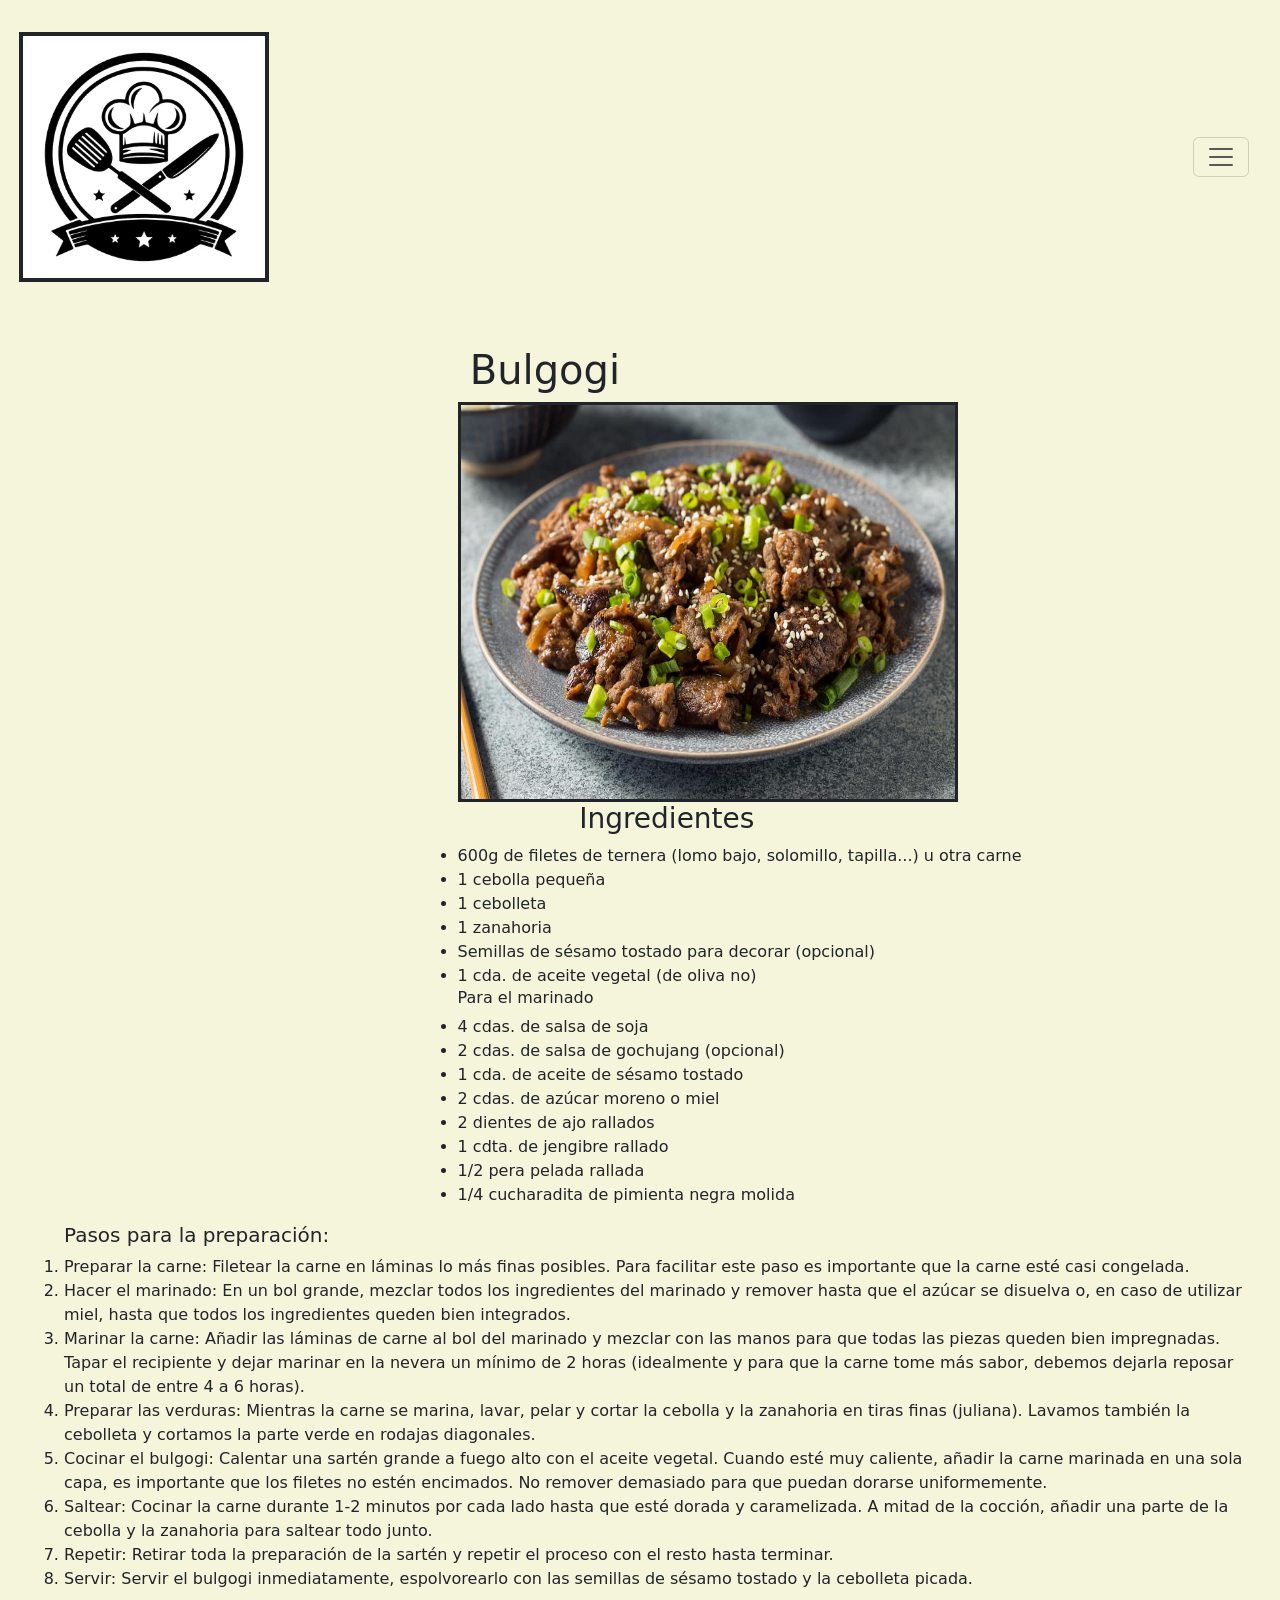
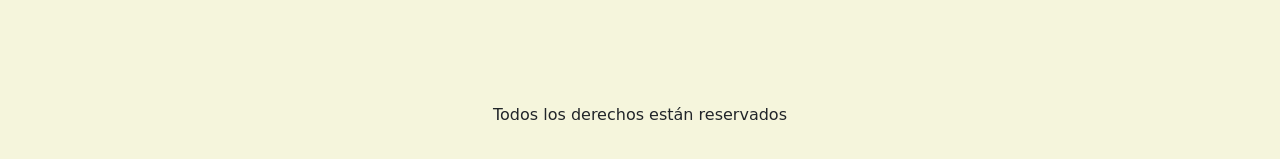
==== pages/bulgogi.html @ 3caf8e69 "Agrego más pages" ====
<!DOCTYPE html>
<html lang="en">
<head>
    <meta charset="UTF-8">
    <meta name="viewport" content="width=device-width, initial-scale=1.0">
    <title>Bulgogi</title>
     <link href="https://cdn.jsdelivr.net/npm/bootstrap@5.3.8/dist/css/bootstrap.min.css" rel="stylesheet" integrity="sha384-sRIl4kxILFvY47J16cr9ZwB07vP4J8+LH7qKQnuqkuIAvNWLzeN8tE5YBujZqJLB" crossorigin="anonymous">
     <link rel="stylesheet" href="../css/main.css">
</head>
<body>
      <!-- Cabeza de página -->
    <header>
        <img class="logo" src="../img/logo.avif" alt="">
        <nav class="navbar">
          <div class="container-fluid">
            <!-- <a class="navbar-brand" href="#">Offcanvas navbar</a> -->
            <button class="navbar-toggler" type="button" data-bs-toggle="offcanvas" data-bs-target="#offcanvasNavbar" aria-controls="offcanvasNavbar" aria-label="Toggle navigation">
              <span class="navbar-toggler-icon"></span>
            </button>
            <div class="offcanvas offcanvas-end" tabindex="-1" id="offcanvasNavbar" aria-labelledby="offcanvasNavbarLabel">
              <div class="offcanvas-header">
              <button type="button" class="btn-close" data-bs-dismiss="offcanvas" aria-label="Close"></button>
              </div>
              <div class="offcanvas-body">
                <ul class="navbar-nav justify-content-end flex-grow-1 pe-3">
                  <li class="nav-item">
                  <a class="nav-link active" aria-current="page" href="../index.html">Home</a>
                  </li>
                  <li class="nav-item">
                  <a class="nav-link" href="../pages/quienes_somos.html">Quiénes somos...</a>
                  </li>
                  <li class="nav-item dropdown">
                  <a class="nav-link dropdown-toggle" href="#" role="button" data-bs-toggle="dropdown" aria-expanded="false">Atajo a recetas</a>
                <ul class="dropdown-menu">
                  <li><a class="dropdown-item" href="../pages/ramen.html">Ramen</a></li>
                  <li><a class="dropdown-item" href="../pages/arroz_con_pollo.html">Arroz con pollo</a></li>
                  <li><a class="dropdown-item" href="../pages/galletas.html">Galletas con chispas de chocolate</a></li>
                  <li><a class="dropdown-item" href="../pages/carrot.html">Carrot Cake</a></li>
                </ul>
                  </li>
                </ul>
              </div>
            </div>
          </div>
        </nav>
    </header>
        <!-- Contenido principal -->
     <main>
        <div>
            <h1>Bulgogi</h1>
            <div class="ramen"><img src="../img/beef-bulgogi.jpg" alt=""></div>
            <div>
                    <h3>Ingredientes</h3>
            </div>
            <div>
                <ul>
                    <li>600g de filetes de ternera (lomo bajo, solomillo, tapilla...) u otra carne</li>
                    <li>1 cebolla pequeña</li>
                    <li>1 cebolleta</li>
                    <li>1 zanahoria</li>
                    <li>Semillas de sésamo tostado para decorar (opcional)</li>
                    <li>1 cda. de aceite vegetal (de oliva no)</li>
                    <h6>Para el marinado</h6>
                    <li>4 cdas. de salsa de soja</li>
                    <li>2 cdas. de salsa de gochujang (opcional)</li>
                    <li>1 cda. de aceite de sésamo tostado</li>
                    <li>2 cdas. de azúcar moreno o miel</li>
                    <li>2  dientes de ajo rallados</li>
                    <li>1 cdta. de jengibre rallado</li>
                    <li>1/2 pera pelada rallada</li>
                    <li>1/4 cucharadita de pimienta negra molida</li>
                </ul>
            </div>
            <div>
                <ol>
                    <h5>Pasos para la preparación:</h5>
                    <li>Preparar la carne: Filetear la carne en láminas lo más finas posibles. Para facilitar este paso es importante que la carne esté casi congelada.</li>
                    <li>Hacer el marinado: En un bol grande, mezclar todos los ingredientes del marinado y remover hasta que el azúcar se disuelva o, en caso de utilizar miel, hasta que todos los ingredientes queden bien integrados.</li>
                    <li>Marinar la carne: Añadir las láminas de carne al bol del marinado y mezclar con las manos para que todas las piezas queden bien impregnadas. Tapar el recipiente y dejar marinar en la nevera un mínimo de 2 horas (idealmente y para que la carne tome más sabor, debemos dejarla reposar un total de entre 4 a 6 horas).</li>
                    <li>Preparar las verduras: Mientras la carne se marina, lavar, pelar y cortar la cebolla y la zanahoria en tiras finas (juliana). Lavamos también la cebolleta y cortamos la parte verde en rodajas diagonales.</li>
                    <li>Cocinar el bulgogi: Calentar una sartén grande a fuego alto con el aceite vegetal. Cuando esté muy caliente, añadir la carne marinada en una sola capa, es importante que los filetes no estén encimados. No remover demasiado para que puedan dorarse uniformemente.</li>
                    <li>Saltear: Cocinar la carne durante 1-2 minutos por cada lado hasta que esté dorada y caramelizada. A mitad de la cocción, añadir una parte de la cebolla y la zanahoria para saltear todo junto. </li>
                    <li>Repetir: Retirar toda la preparación de la sartén y repetir el proceso con el resto hasta terminar.</li>
                    <li>Servir: Servir el bulgogi inmediatamente, espolvorearlo con las semillas de sésamo tostado y la cebolleta picada.</li>
                </ol>
            </div>
        </div>
     </main>
<footer>
    <p>Todos los derechos están reservados</p>
</footer>
<script src="https://cdn.jsdelivr.net/npm/bootstrap@5.3.8/dist/js/bootstrap.bundle.min.js" integrity="sha384-FKyoEForCGlyvwx9Hj09JcYn3nv7wiPVlz7YYwJrWVcXK/BmnVDxM+D2scQbITxI" crossorigin="anonymous"></script>
</body>
</html>
---- css/main.css ----
/*comentario en sass y en css*/
header {
  background-color: beige;
  display: flex;
  justify-content: center;
  align-items: center;
}
header .logo {
  width: 100%;
}
header nav ul {
  color: beige;
  display: flex;
}

main .card-producto {
  width: 2000px;
}
/* html principal */
/* solo css */
/* estilos de header */
/* mobile */
.logo{
  width: 150px;
  height: 150px;
  border-style: solid;
  border-width: 4px;
  object-fit: cover;
}

header{
  display: block;
  gap: 25%;
  padding: 2rem;
  background-color: beige;
}


/* estilos de main */

main{
  display: grid;
  grid-template-columns: 1fr;
  grid-template-rows: repeat(4, 21%);
  width: 100%;
  height: 25%;
  padding: 2rem;
  gap: 1rem;
  background-color: beige;
}

main div p{
  text-align: center;
  text-decoration: underline;
}

.grilla img{
  width: 100%;
  height: 100%;
  border-style: solid;
  border-width: 4px;
  object-fit: cover;
}
a{
    color: black;
}

/* estilos de footer */

footer{
  text-align: center;
  background-color: beige;
  padding: 1rem;
}

/* mq tablet */

@media (min-width: 768px){
  
}

/* mw desktop */

@media (min-width: 1024px){
header{
  display: flex;
  gap: 75%;
}
.logo{
  width: 100px;
  height: 250px;
  object-fit: fill;
}
.grilla img{
  width: 100%;
  object-fit: cover;
}

.grilla{
  display: grid;
  grid-template-columns: repeat(2, 2fr);
  grid-template-rows: repeat(4, 50%);
  gap: 70px;
}

.uno{
  grid-area: 1 / 2;
}
.dos{
  grid-area: 1 / 2 / 3;
}
}

/* pages */

.ramen{
  display: block;
  
}

.ramen img{
  width: 100%;
  height: 300px;
  border-style: solid;
  border-width: 3px;
}
main div h1{
  padding-left: 20%;
}
main div h3{
  padding-left: 35%;
}
main div ul{
  padding-left: 25%;
}
.texto h6{
  text-align: center;
}

/* mq desktop */

@media (min-width: 1024px){
.ramen img{
  width: 500px;
  height: 400px;
}
.ramen{
  padding-left: 35%;
}
main div h1{
  padding-left: 36%;
}
main div h3{
  padding-left: 45%;
}
main div ul{
  padding-left: 35%;
}
.texto p{
  text-align: center;
}
.texto{
  padding-left: 20%;
  padding-right: 20%;
}
}

/*# sourceMappingURL=main.css.map */
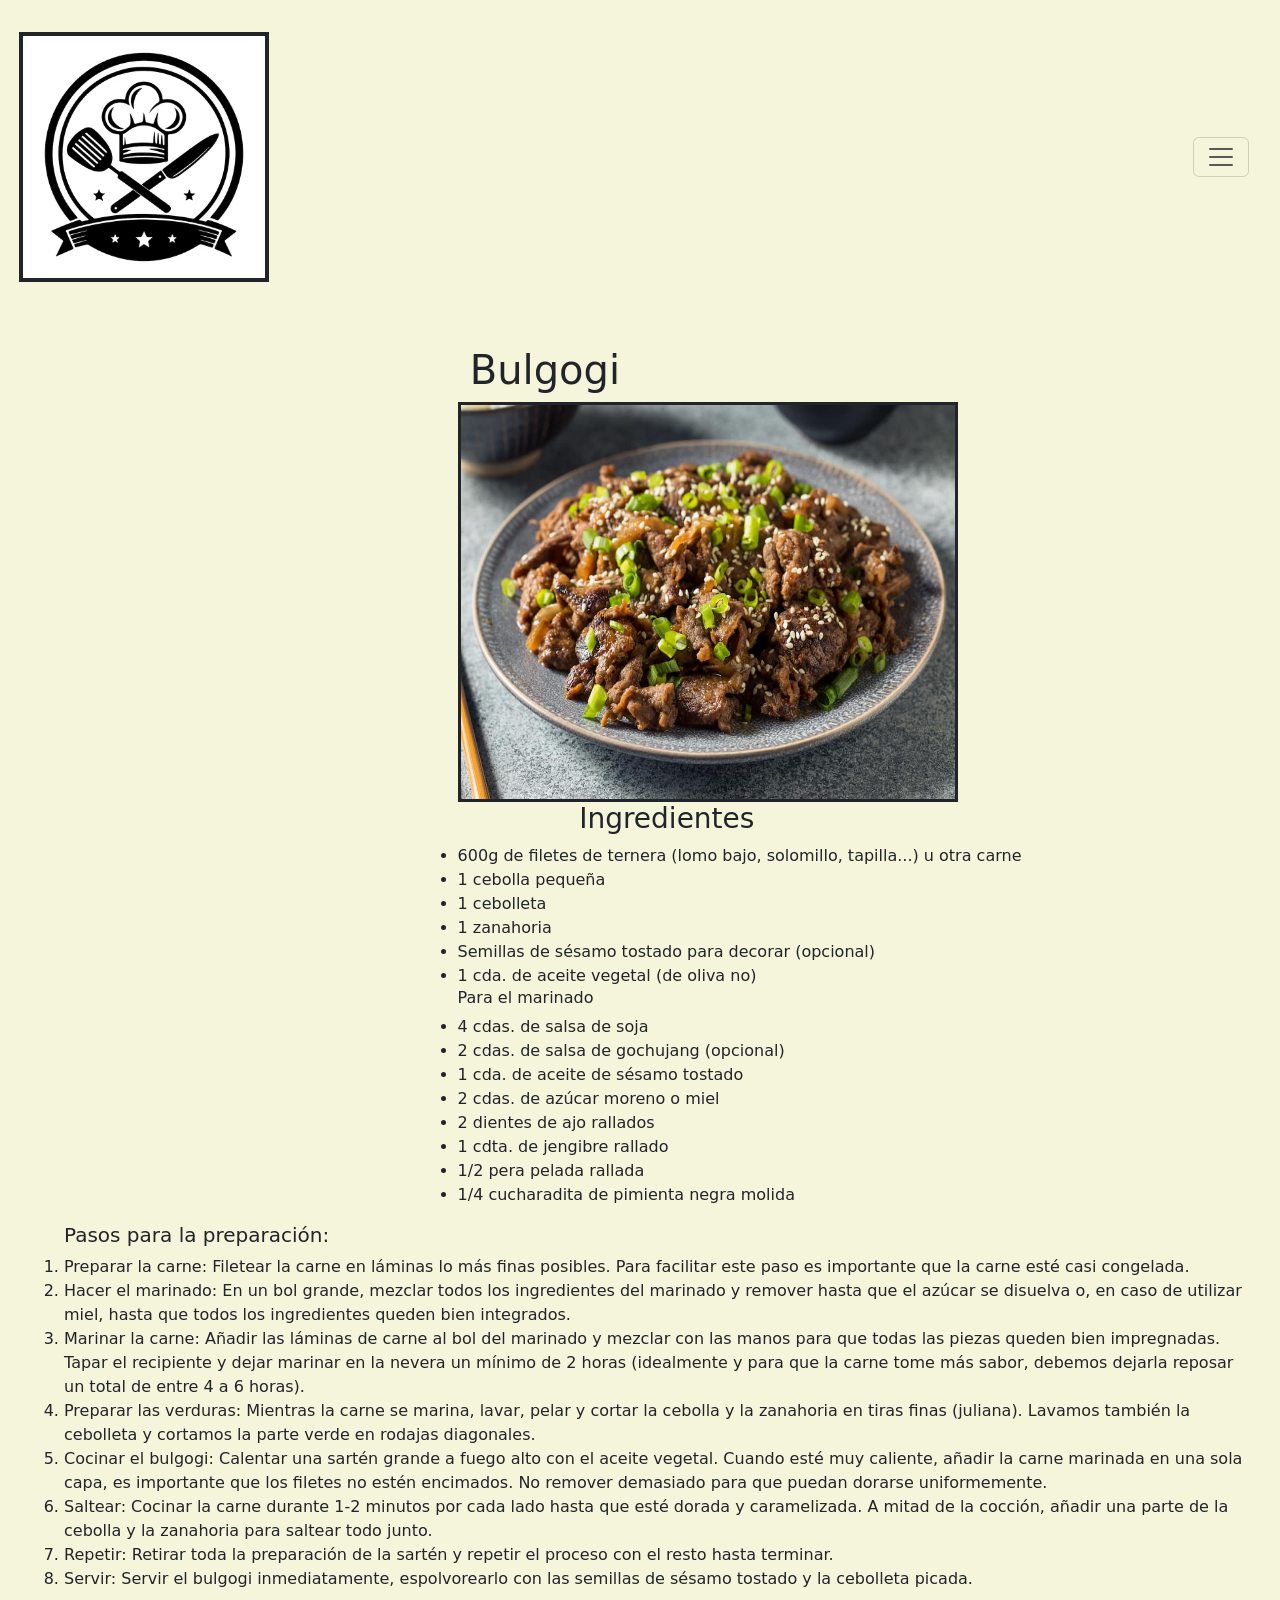
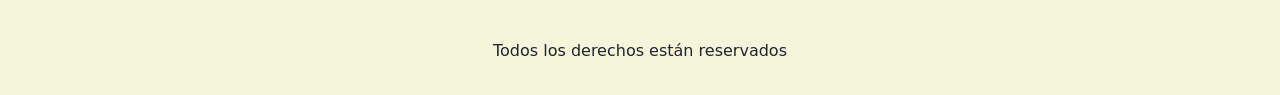
==== commit bca96952: "Agrego ultimos detalles" ====
--- a/pages/bulgogi.html
+++ b/pages/bulgogi.html
@@ -36,6 +36,10 @@
                   <li><a class="dropdown-item" href="../pages/arroz_con_pollo.html">Arroz con pollo</a></li>
                   <li><a class="dropdown-item" href="../pages/galletas.html">Galletas con chispas de chocolate</a></li>
                   <li><a class="dropdown-item" href="../pages/carrot.html">Carrot Cake</a></li>
+                  <li><a class="dropdown-item" href="../pages/tartiflette.html">Tartiflette</a></li>
+                  <li><a class="dropdown-item" href="../pages/bulgogi.html">Bulgogi</a></li>
+                  <li><a class="dropdown-item" href="../pages/lomo_a_la_pimienta.html">Lomo a la pimienta</a></li>
+                  <li><a class="dropdown-item" href="../pages/paella.html">Paella</a></li>
                 </ul>
                   </li>
                 </ul>
--- a/css/main.css
+++ b/css/main.css
@@ -41,19 +41,37 @@
 main{
   display: grid;
   grid-template-columns: 1fr;
-  grid-template-rows: repeat(4, 21%);
+  grid-template-rows: repeat(12, 21%);
   width: 100%;
   height: 25%;
   padding: 2rem;
   gap: 1rem;
   background-color: beige;
 }
-
+main .titulo{
+    display: block;
+    background-color: beige;
+    padding-left: 0%;
+    padding-right: 10%;
+}
+.ultimo{
+    display: none;
+}
+main .titulo p{
+    text-align: center;
+    padding-left: 10%;
+    padding-right: 0%;
+}
 main div p{
   text-align: center;
   text-decoration: underline;
 }
-
+main .banner{
+    width: 100%;
+    height: 35%;
+    padding-left: 10%;
+    padding-top: 20%;
+}
 .grilla img{
   width: 100%;
   height: 100%;
@@ -64,7 +82,9 @@
 a{
     color: black;
 }
-
+a:hover{
+    color: red;
+}
 /* estilos de footer */
 
 footer{
@@ -76,7 +96,16 @@
 /* mq tablet */
 
 @media (min-width: 768px){
-  
+  main{
+    display: grid;
+    grid-template-columns: 1fr;
+    grid-template-rows: repeat(100, 21%);
+    width: 100%;
+    height: 25%;
+    padding: 2rem;
+    gap: 1rem;
+    background-color: beige;
+  }
 }
 
 /* mw desktop */
@@ -90,6 +119,12 @@
   width: 100px;
   height: 250px;
   object-fit: fill;
+}
+main .titulo p{
+    display: block;
+    text-decoration: solid;
+    line-height: 2rem;
+    font-size: larger;
 }
 .grilla img{
   width: 100%;
